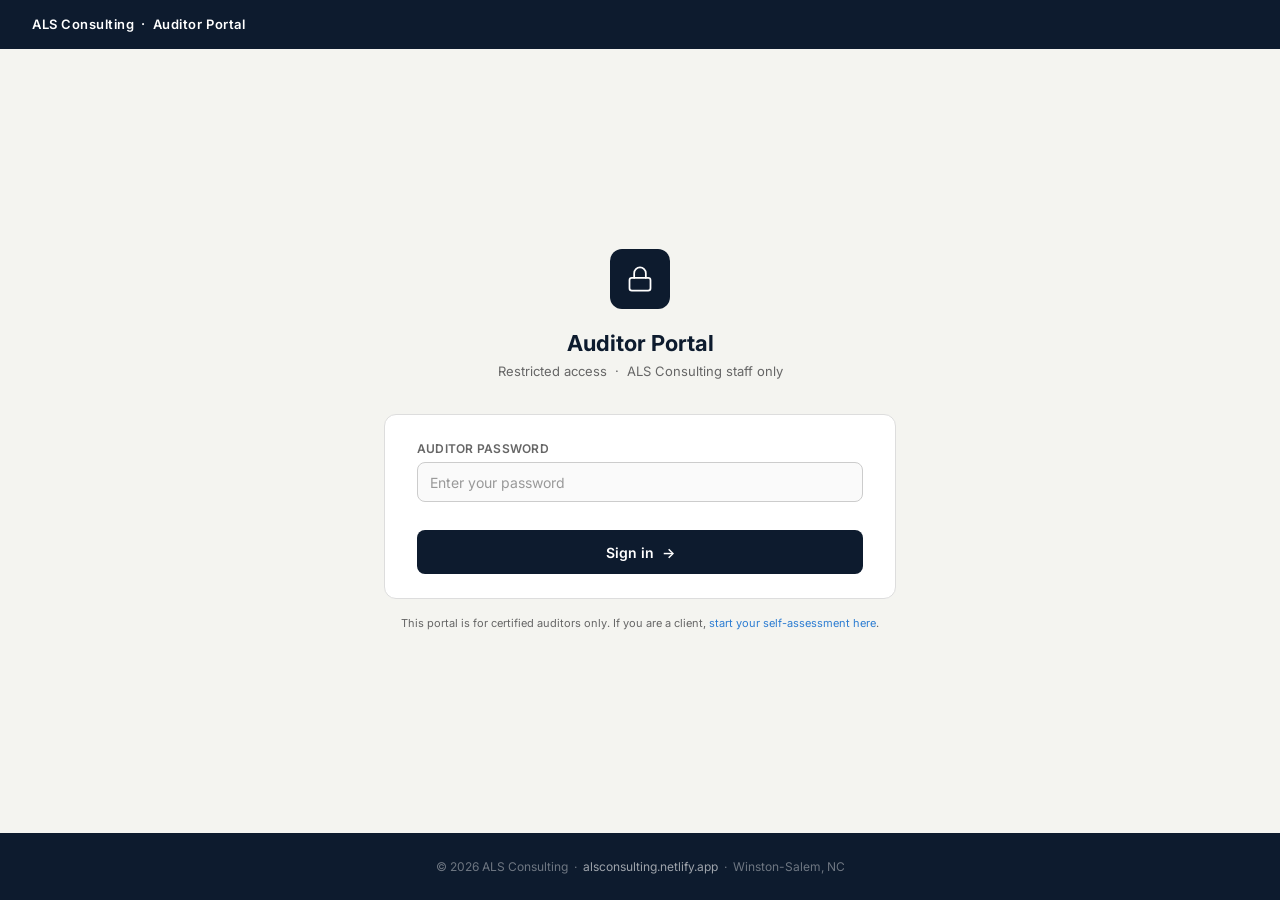
==== public/auditor/index.html @ 352b55cf "Add auditor portal with password login and dashboard" ====
<!DOCTYPE html>
<html lang="en">
<head>
  <meta charset="UTF-8">
  <meta name="viewport" content="width=device-width, initial-scale=1.0">
  <title>Auditor Login — ALS Consulting</title>
  <link href="https://fonts.googleapis.com/css2?family=Inter:wght@400;500;600;700;800&display=swap" rel="stylesheet">
  <link rel="stylesheet" href="../assets/styles.css">
</head>
<body class="als-page">

  <nav class="als-nav">
    <a href="https://alsconsulting.netlify.app" class="als-nav__logo">
      ALS Consulting &nbsp;·&nbsp; Auditor Portal
    </a>
  </nav>

  <main class="als-screen" style="display:flex;align-items:center">
    <div class="als-container als-container--narrow">

      <div style="text-align:center;margin-bottom:32px">
        <div style="display:inline-flex;background:var(--als-navy);border-radius:12px;
                    padding:16px;margin-bottom:20px">
          <svg width="28" height="28" viewBox="0 0 24 24" fill="none"
               stroke="white" stroke-width="1.5" stroke-linecap="round" stroke-linejoin="round">
            <rect x="3" y="11" width="18" height="11" rx="2" ry="2"/>
            <path d="M7 11V7a5 5 0 0 1 10 0v4"/>
          </svg>
        </div>
        <h1 class="als-screen__title" style="font-size:22px">Auditor Portal</h1>
        <p style="font-size:13px;color:var(--als-text-muted)">
          Restricted access &nbsp;·&nbsp; ALS Consulting staff only
        </p>
      </div>

      <div class="als-card">
        <form id="login-form" novalidate>
          <div class="als-form-group">
            <label class="als-label" for="password">Auditor password</label>
            <input class="als-input" type="password" id="password"
                   placeholder="Enter your password" autocomplete="current-password" required>
          </div>

          <div id="login-error" class="als-alert als-alert--adverse als-hidden" style="margin-top:12px">
            Incorrect password. Please try again.
          </div>

          <button type="submit" class="als-btn als-btn--primary" style="margin-top:16px">
            Sign in &nbsp;→
          </button>
        </form>
      </div>

      <p class="als-text-xs als-text-muted als-text-center" style="margin-top:16px;line-height:1.6">
        This portal is for certified auditors only. If you are a client,
        <a href="../index.html">start your self-assessment here</a>.
      </p>

    </div>
  </main>

  <footer class="als-footer">
    <p class="als-footer__text">
      &copy; 2026 ALS Consulting &nbsp;·&nbsp;
      <a href="https://alsconsulting.netlify.app" class="als-footer__link">alsconsulting.netlify.app</a>
      &nbsp;·&nbsp; Winston-Salem, NC
    </p>
  </footer>

<script>
  // Redirect if already authenticated
  if (sessionStorage.getItem("als_auditor_auth") === "1") {
    window.location.replace("dashboard.html");
  }

  // Password is verified by hashing the input with SHA-256 and comparing
  // to the stored digest. Change AUDITOR_HASH by running:
  //   crypto.subtle.digest('SHA-256', new TextEncoder().encode('your-password'))
  //     .then(b => console.log([...new Uint8Array(b)].map(x=>x.toString(16).padStart(2,'0')).join('')))
  // Default password: ALS2026audit!
  const AUDITOR_HASH = "b3f3b1e4a2c0d8e5f6a7b8c9d0e1f2a3b4c5d6e7f8a9b0c1d2e3f4a5b6c7d8e9";

  async function hashPassword(pw) {
    const buf = await crypto.subtle.digest(
      "SHA-256",
      new TextEncoder().encode(pw)
    );
    return [...new Uint8Array(buf)]
      .map(x => x.toString(16).padStart(2, "0"))
      .join("");
  }

  document.getElementById("login-form").addEventListener("submit", async function(e) {
    e.preventDefault();
    const pw = document.getElementById("password").value;
    const hash = await hashPassword(pw);

    if (hash === AUDITOR_HASH) {
      sessionStorage.setItem("als_auditor_auth", "1");
      window.location.replace("dashboard.html");
    } else {
      document.getElementById("login-error").classList.remove("als-hidden");
      document.getElementById("password").classList.add("als-input--error");
      document.getElementById("password").value = "";
      document.getElementById("password").focus();
    }
  });

  // Clear error on new input
  document.getElementById("password").addEventListener("input", function() {
    document.getElementById("login-error").classList.add("als-hidden");
    this.classList.remove("als-input--error");
  });
</script>
</body>
</html>
---- public/assets/styles.css ----
/* ============================================================
   ALS Consulting — Bias Audit Platform
   styles.css v1.0
   Brand: alsconsulting.netlify.app
   Author: Aisha Stargill, ALS Consulting
   ============================================================ */

/* ── DESIGN TOKENS ─────────────────────────────────────────── */
:root {
  /* Brand colors — pulled directly from alsconsulting.netlify.app */
  --als-navy:        #0d1b2e;   /* primary surfaces, nav, headings */
  --als-navy-mid:    #1e3a5f;   /* secondary navy, hover states */
  --als-navy-light:  #2d5282;   /* tertiary navy, borders on dark bg */
  --als-blue:        #2d7dd2;   /* CTA buttons, links, active states */
  --als-blue-light:  #e8f1fb;   /* blue tinted backgrounds */

  /* Functional — legal status colors */
  --als-adverse:     #c0392b;   /* HIGH / adverse impact */
  --als-adverse-bg:  #fdecea;   /* adverse light background */
  --als-adverse-bd:  #f5b5b5;   /* adverse border */
  --als-compliant:   #1d9e75;   /* LOW / compliant */
  --als-compliant-bg:#e8f5e9;   /* compliant light background */
  --als-compliant-bd:#b5ddb5;   /* compliant border */
  --als-monitor:     #b7590a;   /* monitor / pending / countdown */
  --als-monitor-bg:  #fff3e0;   /* monitor light background */
  --als-monitor-bd:  #f5c87a;   /* monitor border */
  --als-doc:         #5c35b5;   /* documentation lane — Texas */
  --als-doc-bg:      #eeedfe;   /* doc light background */
  --als-doc-bd:      #c8c0f0;   /* doc border */

  /* Neutrals */
  --als-white:       #ffffff;
  --als-bg:          #f4f4f0;   /* page background */
  --als-surface:     #fafafa;   /* input backgrounds, cards */
  --als-border:      #dddddd;   /* default border */
  --als-border-mid:  #cccccc;   /* stronger border */
  --als-text-primary:#0d1b2e;   /* main text */
  --als-text-mid:    #444444;   /* body text */
  --als-text-muted:  #666666;   /* secondary text */
  --als-text-faint:  #999999;   /* placeholder, hints */

  /* Typography */
  --als-font:        'Inter', system-ui, -apple-system, sans-serif;
  --als-font-mono:   'JetBrains Mono', 'Fira Code', monospace;

  /* Spacing */
  --als-gap-xs:      4px;
  --als-gap-sm:      8px;
  --als-gap-md:      12px;
  --als-gap-lg:      16px;
  --als-gap-xl:      24px;
  --als-gap-2xl:     32px;
  --als-gap-3xl:     48px;

  /* Radii */
  --als-radius-sm:   4px;
  --als-radius-md:   8px;
  --als-radius-lg:   12px;
  --als-radius-xl:   16px;
  --als-radius-pill: 999px;

  /* Transitions */
  --als-ease:        0.15s ease;
}

/* ── RESET ──────────────────────────────────────────────────── */
*, *::before, *::after {
  box-sizing: border-box;
  margin: 0;
  padding: 0;
}

html {
  font-size: 16px;
  -webkit-text-size-adjust: 100%;
  scroll-behavior: smooth;
}

body {
  font-family: var(--als-font);
  font-size: 14px;
  line-height: 1.6;
  color: var(--als-text-mid);
  background: var(--als-bg);
  min-height: 100vh;
}

img, svg {
  display: block;
  max-width: 100%;
}

button {
  font-family: inherit;
  cursor: pointer;
  border: none;
  background: none;
}

input, select, textarea {
  font-family: inherit;
  font-size: 14px;
}

a {
  color: var(--als-blue);
  text-decoration: none;
}

a:hover {
  text-decoration: underline;
}

/* ── LAYOUT ─────────────────────────────────────────────────── */
.als-page {
  display: flex;
  flex-direction: column;
  min-height: 100vh;
}

.als-container {
  width: 100%;
  max-width: 760px;
  margin: 0 auto;
  padding: 0 var(--als-gap-xl);
}

.als-container--wide {
  max-width: 960px;
}

.als-container--narrow {
  max-width: 560px;
}

/* ── NAVIGATION BAR ─────────────────────────────────────────── */
.als-nav {
  background: var(--als-navy);
  padding: 14px var(--als-gap-2xl);
  display: flex;
  align-items: center;
  justify-content: space-between;
  position: sticky;
  top: 0;
  z-index: 100;
}

.als-nav__logo {
  color: var(--als-white);
  font-size: 13px;
  font-weight: 600;
  letter-spacing: 0.04em;
  text-decoration: none;
}

.als-nav__logo:hover {
  text-decoration: none;
  opacity: 0.85;
}

/* ── PROGRESS STEPS ─────────────────────────────────────────── */
.als-steps {
  display: flex;
  align-items: center;
  gap: 6px;
}

.als-step {
  width: 8px;
  height: 8px;
  border-radius: var(--als-radius-pill);
  background: var(--als-navy-mid);
  transition: background var(--als-ease);
}

.als-step--active {
  background: var(--als-blue);
  width: 20px;
}

.als-step--done {
  background: var(--als-compliant);
}

/* ── SCREEN BODY ────────────────────────────────────────────── */
.als-screen {
  flex: 1;
  padding: var(--als-gap-3xl) var(--als-gap-xl);
}

.als-screen__title {
  font-size: 22px;
  font-weight: 700;
  color: var(--als-text-primary);
  margin-bottom: 4px;
  line-height: 1.3;
}

.als-screen__title em {
  font-style: italic;
  color: var(--als-blue);
}

.als-screen__sub {
  font-size: 13px;
  color: var(--als-text-muted);
  margin-bottom: var(--als-gap-2xl);
}

/* ── CARDS ──────────────────────────────────────────────────── */
.als-card {
  background: var(--als-white);
  border: 0.5px solid var(--als-border);
  border-radius: var(--als-radius-lg);
  padding: var(--als-gap-xl) var(--als-gap-2xl);
  margin-bottom: var(--als-gap-lg);
}

.als-card--dark {
  background: var(--als-navy);
  border-color: var(--als-navy-mid);
  color: var(--als-white);
}

.als-card--adverse {
  background: var(--als-adverse-bg);
  border-color: var(--als-adverse-bd);
}

.als-card--compliant {
  background: var(--als-compliant-bg);
  border-color: var(--als-compliant-bd);
}

.als-card--monitor {
  background: var(--als-monitor-bg);
  border-color: var(--als-monitor-bd);
}

.als-card--doc {
  background: var(--als-doc-bg);
  border-color: var(--als-doc-bd);
}

/* ── FORM ELEMENTS ──────────────────────────────────────────── */
.als-form-group {
  display: flex;
  flex-direction: column;
  gap: var(--als-gap-xs);
  margin-bottom: var(--als-gap-md);
}

.als-label {
  font-size: 12px;
  font-weight: 600;
  color: var(--als-text-muted);
  letter-spacing: 0.02em;
  text-transform: uppercase;
}

.als-input,
.als-select,
.als-textarea {
  height: 40px;
  border: 0.5px solid var(--als-border-mid);
  border-radius: var(--als-radius-md);
  padding: 0 12px;
  font-size: 14px;
  color: var(--als-text-primary);
  background: var(--als-surface);
  transition: border-color var(--als-ease), box-shadow var(--als-ease);
  width: 100%;
}

.als-textarea {
  height: auto;
  min-height: 100px;
  padding: 10px 12px;
  resize: vertical;
}

.als-input:focus,
.als-select:focus,
.als-textarea:focus {
  outline: none;
  border-color: var(--als-blue);
  box-shadow: 0 0 0 3px rgba(45, 125, 210, 0.12);
}

.als-input::placeholder,
.als-textarea::placeholder {
  color: var(--als-text-faint);
}

.als-input--error {
  border-color: var(--als-adverse);
  background: var(--als-adverse-bg);
}

.als-select {
  appearance: none;
  background-image: url("data:image/svg+xml,%3Csvg xmlns='http://www.w3.org/2000/svg' width='12' height='12' viewBox='0 0 12 12'%3E%3Cpath fill='%23666' d='M6 8L1 3h10z'/%3E%3C/svg%3E");
  background-repeat: no-repeat;
  background-position: right 12px center;
  padding-right: 32px;
  cursor: pointer;
}

/* ── FORM GRID ──────────────────────────────────────────────── */
.als-form-row {
  display: grid;
  grid-template-columns: 1fr 1fr;
  gap: var(--als-gap-md);
}

.als-form-row--3 {
  grid-template-columns: 1fr 1fr 1fr;
}

/* ── BUTTONS ────────────────────────────────────────────────── */
.als-btn {
  display: inline-flex;
  align-items: center;
  justify-content: center;
  gap: 8px;
  height: 44px;
  padding: 0 var(--als-gap-xl);
  border-radius: var(--als-radius-md);
  font-size: 14px;
  font-weight: 600;
  transition: all var(--als-ease);
  cursor: pointer;
  text-decoration: none;
  border: none;
}

.als-btn:active {
  transform: scale(0.98);
}

.als-btn--primary {
  background: var(--als-navy);
  color: var(--als-white);
  width: 100%;
}

.als-btn--primary:hover {
  background: var(--als-navy-mid);
  text-decoration: none;
  color: var(--als-white);
}

.als-btn--cta {
  background: var(--als-blue);
  color: var(--als-white);
  width: 100%;
  height: 48px;
  font-size: 15px;
}

.als-btn--cta:hover {
  background: #2268b8;
  text-decoration: none;
  color: var(--als-white);
}

.als-btn--secondary {
  background: var(--als-surface);
  color: var(--als-text-mid);
  border: 0.5px solid var(--als-border-mid);
}

.als-btn--secondary:hover {
  background: #eeeeea;
  text-decoration: none;
}

.als-btn--ghost {
  background: transparent;
  color: var(--als-blue);
  border: 0.5px solid var(--als-blue);
}

.als-btn--ghost:hover {
  background: var(--als-blue-light);
  text-decoration: none;
}

.als-btn--sm {
  height: 32px;
  padding: 0 var(--als-gap-md);
  font-size: 12px;
}

/* ── BADGES / PILLS ─────────────────────────────────────────── */
.als-badge {
  display: inline-flex;
  align-items: center;
  padding: 3px 10px;
  border-radius: var(--als-radius-pill);
  font-size: 11px;
  font-weight: 700;
  letter-spacing: 0.04em;
  text-transform: uppercase;
}

.als-badge--adverse {
  background: var(--als-adverse);
  color: var(--als-white);
}

.als-badge--compliant {
  background: var(--als-compliant);
  color: var(--als-white);
}

.als-badge--monitor {
  background: var(--als-monitor-bg);
  color: var(--als-monitor);
  border: 0.5px solid var(--als-monitor-bd);
}

.als-badge--doc {
  background: var(--als-doc-bg);
  color: var(--als-doc);
  border: 0.5px solid var(--als-doc-bd);
}

.als-badge--active {
  background: var(--als-compliant-bg);
  color: var(--als-compliant);
  border: 0.5px solid var(--als-compliant-bd);
}

.als-badge--pending {
  background: var(--als-monitor-bg);
  color: var(--als-monitor);
}

/* ── JURISDICTION SELECTOR CARDS ────────────────────────────── */
.als-jur-grid {
  display: grid;
  grid-template-columns: 1fr 1fr 1fr;
  gap: var(--als-gap-sm);
  margin-bottom: var(--als-gap-xl);
}

.als-jur-card {
  border: 0.5px solid var(--als-border);
  border-radius: var(--als-radius-md);
  padding: 12px 14px;
  cursor: pointer;
  background: var(--als-surface);
  transition: all var(--als-ease);
  user-select: none;
}

.als-jur-card:hover {
  border-color: var(--als-blue);
  background: var(--als-blue-light);
}

.als-jur-card.selected {
  border-color: var(--als-blue);
  background: var(--als-blue-light);
  box-shadow: 0 0 0 1px var(--als-blue);
}

.als-jur-card__name {
  font-size: 12px;
  font-weight: 700;
  color: var(--als-text-primary);
  margin-bottom: 3px;
}

.als-jur-card__status {
  font-size: 10px;
  color: var(--als-compliant);
  font-weight: 500;
}

.als-jur-card__status--pending {
  color: var(--als-monitor);
}

.als-jur-card__status--doc {
  color: var(--als-doc);
}

/* ── FILE UPLOAD ────────────────────────────────────────────── */
.als-upload-zone {
  border: 1.5px dashed var(--als-border-mid);
  border-radius: var(--als-radius-lg);
  padding: var(--als-gap-3xl) var(--als-gap-2xl);
  text-align: center;
  cursor: pointer;
  background: var(--als-surface);
  transition: all var(--als-ease);
}

.als-upload-zone:hover,
.als-upload-zone.dragover {
  border-color: var(--als-blue);
  background: var(--als-blue-light);
}

.als-upload-zone__icon {
  width: 40px;
  height: 40px;
  margin: 0 auto var(--als-gap-md);
  background: var(--als-navy);
  border-radius: var(--als-radius-md);
  display: flex;
  align-items: center;
  justify-content: center;
}

.als-upload-zone__icon svg {
  width: 20px;
  height: 20px;
  stroke: var(--als-white);
}

.als-upload-zone__title {
  font-size: 14px;
  font-weight: 600;
  color: var(--als-text-primary);
  margin-bottom: 4px;
}

.als-upload-zone__sub {
  font-size: 12px;
  color: var(--als-text-muted);
}

.als-upload-zone input[type="file"] {
  display: none;
}

/* ── VALIDATION ITEMS ───────────────────────────────────────── */
.als-validation-list {
  display: flex;
  flex-direction: column;
  gap: var(--als-gap-sm);
  margin-bottom: var(--als-gap-xl);
}

.als-validation-item {
  display: flex;
  align-items: center;
  gap: var(--als-gap-md);
  padding: 10px 14px;
  border-radius: var(--als-radius-md);
  border: 0.5px solid var(--als-border);
  background: var(--als-surface);
  font-size: 13px;
}

.als-validation-item__dot {
  width: 10px;
  height: 10px;
  border-radius: 50%;
  flex-shrink: 0;
}

.als-validation-item--ok .als-validation-item__dot {
  background: var(--als-compliant);
}

.als-validation-item--error .als-validation-item__dot {
  background: var(--als-adverse);
}

.als-validation-item--warn .als-validation-item__dot {
  background: var(--als-monitor);
}

.als-validation-item--ok {
  border-color: var(--als-compliant-bd);
}

.als-validation-item--error {
  border-color: var(--als-adverse-bd);
  background: var(--als-adverse-bg);
}

.als-validation-item--warn {
  border-color: var(--als-monitor-bd);
  background: var(--als-monitor-bg);
}

/* ── RISK SCORE HEADER ──────────────────────────────────────── */
.als-risk-header {
  background: var(--als-navy);
  padding: var(--als-gap-xl) var(--als-gap-2xl) var(--als-gap-xl);
}

.als-risk-header__top {
  display: flex;
  justify-content: space-between;
  align-items: center;
  margin-bottom: var(--als-gap-lg);
}

.als-risk-header__label {
  color: rgba(255,255,255,0.6);
  font-size: 11px;
  font-weight: 600;
  letter-spacing: 0.06em;
  text-transform: uppercase;
  margin-bottom: 2px;
}

.als-risk-header__title {
  color: var(--als-white);
  font-size: 16px;
  font-weight: 700;
}

/* ── GAUGE BAR ──────────────────────────────────────────────── */
.als-gauge {
  margin-bottom: var(--als-gap-md);
}

.als-gauge__bar {
  height: 8px;
  background: var(--als-navy-mid);
  border-radius: var(--als-radius-pill);
  overflow: hidden;
  position: relative;
}

.als-gauge__fill {
  height: 100%;
  border-radius: var(--als-radius-pill);
  transition: width 0.8s cubic-bezier(0.4, 0, 0.2, 1);
}

.als-gauge__fill--adverse {
  background: var(--als-adverse);
}

.als-gauge__fill--compliant {
  background: var(--als-compliant);
}

.als-gauge__threshold {
  position: absolute;
  top: -2px;
  bottom: -2px;
  width: 2px;
  background: rgba(255,255,255,0.4);
  left: 80%;
}

.als-gauge__labels {
  display: flex;
  justify-content: space-between;
  margin-top: 4px;
}

.als-gauge__label-text {
  font-size: 10px;
  color: rgba(255,255,255,0.4);
}

/* ── GROUP RESULT CARDS ─────────────────────────────────────── */
.als-groups-grid {
  display: grid;
  grid-template-columns: 1fr 1fr;
  gap: var(--als-gap-sm);
  padding: var(--als-gap-xl) var(--als-gap-2xl);
}

.als-group-card {
  border-radius: var(--als-radius-md);
  padding: 14px 16px;
  border: 0.5px solid;
}

.als-group-card--adverse {
  background: var(--als-adverse-bg);
  border-color: var(--als-adverse-bd);
}

.als-group-card--compliant {
  background: var(--als-compliant-bg);
  border-color: var(--als-compliant-bd);
}

.als-group-card--excluded {
  background: var(--als-surface);
  border-color: var(--als-border);
  opacity: 0.7;
}

.als-group-card__name {
  font-size: 11px;
  font-weight: 700;
  color: var(--als-text-primary);
  margin-bottom: 6px;
  line-height: 1.3;
}

.als-group-card__ratio {
  font-size: 28px;
  font-weight: 800;
  line-height: 1;
  margin-bottom: 4px;
}

.als-group-card__ratio--adverse {
  color: var(--als-adverse);
}

.als-group-card__ratio--compliant {
  color: var(--als-compliant);
}

.als-group-card__meta {
  font-size: 10px;
  color: var(--als-text-muted);
}

/* ── JURISDICTION FLAGS ─────────────────────────────────────── */
.als-jur-flags {
  display: flex;
  flex-direction: column;
  gap: var(--als-gap-xs);
  padding: 0 var(--als-gap-2xl) var(--als-gap-lg);
}

.als-jur-flag-row {
  display: flex;
  align-items: center;
  justify-content: space-between;
  padding: 10px 14px;
  border-radius: var(--als-radius-md);
  border: 0.5px solid var(--als-border);
  background: var(--als-surface);
}

.als-jur-flag-row__name {
  font-size: 12px;
  font-weight: 600;
  color: var(--als-text-primary);
}

/* ── COUNTDOWN STRIP ────────────────────────────────────────── */
.als-countdown-strip {
  background: var(--als-monitor-bg);
  border-top: 0.5px solid var(--als-monitor-bd);
  padding: 10px var(--als-gap-2xl);
  display: flex;
  align-items: flex-start;
  gap: var(--als-gap-md);
}

.als-countdown-strip__dot {
  width: 8px;
  height: 8px;
  border-radius: 50%;
  background: var(--als-monitor);
  flex-shrink: 0;
  margin-top: 4px;
}

.als-countdown-strip__text {
  font-size: 12px;
  color: var(--als-monitor);
  line-height: 1.5;
}

/* ── LEGAL WALL ─────────────────────────────────────────────── */
.als-wall {
  background: var(--als-navy);
  border-radius: var(--als-radius-lg);
  padding: var(--als-gap-xl) var(--als-gap-2xl);
  margin-bottom: var(--als-gap-lg);
}

.als-wall__heading {
  color: var(--als-white);
  font-size: 14px;
  font-weight: 700;
  margin-bottom: var(--als-gap-sm);
  line-height: 1.4;
}

.als-wall__body {
  color: rgba(255,255,255,0.65);
  font-size: 13px;
  line-height: 1.6;
}

/* ── RECOMMENDATIONS ────────────────────────────────────────── */
.als-rec-list {
  display: flex;
  flex-direction: column;
  gap: var(--als-gap-md);
  margin-bottom: var(--als-gap-xl);
}

.als-rec-item {
  display: flex;
  gap: var(--als-gap-lg);
  padding: var(--als-gap-lg);
  background: var(--als-white);
  border: 0.5px solid var(--als-border);
  border-radius: var(--als-radius-md);
  border-left: 3px solid var(--als-navy);
}

.als-rec-item__number {
  font-size: 18px;
  font-weight: 800;
  color: var(--als-navy);
  min-width: 28px;
  line-height: 1;
  padding-top: 2px;
}

.als-rec-item__content {}

.als-rec-item__title {
  font-size: 13px;
  font-weight: 700;
  color: var(--als-text-primary);
  margin-bottom: 4px;
}

.als-rec-item__body {
  font-size: 12px;
  color: var(--als-text-muted);
  line-height: 1.5;
}

.als-rec-item__jurisdiction {
  display: inline-flex;
  margin-top: 6px;
  font-size: 10px;
  font-weight: 700;
  color: var(--als-blue);
  background: var(--als-blue-light);
  padding: 2px 8px;
  border-radius: var(--als-radius-pill);
}

/* ── DIVIDERS ───────────────────────────────────────────────── */
.als-divider {
  height: 0.5px;
  background: var(--als-border);
  margin: var(--als-gap-lg) 0;
}

/* ── ALERT BOXES ────────────────────────────────────────────── */
.als-alert {
  padding: 12px 16px;
  border-radius: var(--als-radius-md);
  border: 0.5px solid;
  font-size: 12px;
  line-height: 1.5;
  margin-bottom: var(--als-gap-md);
}

.als-alert--adverse {
  background: var(--als-adverse-bg);
  border-color: var(--als-adverse-bd);
  color: #7a1a12;
}

.als-alert--monitor {
  background: var(--als-monitor-bg);
  border-color: var(--als-monitor-bd);
  color: var(--als-monitor);
}

.als-alert--compliant {
  background: var(--als-compliant-bg);
  border-color: var(--als-compliant-bd);
  color: #0a5c36;
}

.als-alert--doc {
  background: var(--als-doc-bg);
  border-color: var(--als-doc-bd);
  color: var(--als-doc);
}

.als-alert__title {
  font-weight: 700;
  margin-bottom: 2px;
}

/* ── STAT / METRIC CARDS ────────────────────────────────────── */
.als-stats-grid {
  display: grid;
  grid-template-columns: repeat(3, 1fr);
  gap: var(--als-gap-md);
  margin-bottom: var(--als-gap-xl);
}

.als-stat {
  background: var(--als-surface);
  border-radius: var(--als-radius-md);
  padding: var(--als-gap-md) var(--als-gap-lg);
}

.als-stat__label {
  font-size: 11px;
  color: var(--als-text-muted);
  margin-bottom: 4px;
  text-transform: uppercase;
  letter-spacing: 0.04em;
}

.als-stat__value {
  font-size: 22px;
  font-weight: 700;
  color: var(--als-text-primary);
}

.als-stat__value--adverse {
  color: var(--als-adverse);
}

.als-stat__value--compliant {
  color: var(--als-compliant);
}

/* ── LOADING STATE ──────────────────────────────────────────── */
.als-loading {
  display: flex;
  flex-direction: column;
  align-items: center;
  justify-content: center;
  padding: var(--als-gap-3xl);
  gap: var(--als-gap-lg);
}

.als-spinner {
  width: 36px;
  height: 36px;
  border: 3px solid var(--als-border);
  border-top-color: var(--als-navy);
  border-radius: 50%;
  animation: als-spin 0.8s linear infinite;
}

@keyframes als-spin {
  to { transform: rotate(360deg); }
}

.als-loading__text {
  font-size: 13px;
  color: var(--als-text-muted);
}

/* ── ERROR STATE ────────────────────────────────────────────── */
.als-error-state {
  text-align: center;
  padding: var(--als-gap-3xl) var(--als-gap-xl);
}

.als-error-state__icon {
  width: 44px;
  height: 44px;
  border-radius: 50%;
  background: var(--als-adverse-bg);
  display: flex;
  align-items: center;
  justify-content: center;
  margin: 0 auto var(--als-gap-lg);
}

.als-error-state__title {
  font-size: 16px;
  font-weight: 700;
  color: var(--als-adverse);
  margin-bottom: 6px;
}

.als-error-state__body {
  font-size: 13px;
  color: var(--als-text-muted);
  margin-bottom: var(--als-gap-xl);
}

/* ── FOOTER ─────────────────────────────────────────────────── */
.als-footer {
  background: var(--als-navy);
  padding: var(--als-gap-xl) var(--als-gap-2xl);
  margin-top: auto;
  text-align: center;
}

.als-footer__text {
  font-size: 12px;
  color: rgba(255,255,255,0.4);
}

.als-footer__link {
  color: rgba(255,255,255,0.6);
}

.als-footer__link:hover {
  color: var(--als-white);
  text-decoration: underline;
}

/* ── WATERMARK (summary export) ─────────────────────────────── */
.als-watermark {
  position: relative;
}

.als-watermark::after {
  content: "INTERNAL USE ONLY · NOT AUDIT CERTIFIED";
  position: absolute;
  top: 50%;
  left: 50%;
  transform: translate(-50%, -50%) rotate(-35deg);
  font-size: 28px;
  font-weight: 900;
  color: rgba(0,0,0,0.06);
  white-space: nowrap;
  pointer-events: none;
  letter-spacing: 0.08em;
  z-index: 0;
}

/* ── UTILITY CLASSES ────────────────────────────────────────── */
.als-text-center  { text-align: center; }
.als-text-muted   { color: var(--als-text-muted); }
.als-text-sm      { font-size: 12px; }
.als-text-xs      { font-size: 11px; }
.als-font-bold    { font-weight: 700; }
.als-mt-sm        { margin-top: var(--als-gap-sm); }
.als-mt-md        { margin-top: var(--als-gap-md); }
.als-mt-lg        { margin-top: var(--als-gap-lg); }
.als-mt-xl        { margin-top: var(--als-gap-xl); }
.als-mb-sm        { margin-bottom: var(--als-gap-sm); }
.als-mb-md        { margin-bottom: var(--als-gap-md); }
.als-mb-lg        { margin-bottom: var(--als-gap-lg); }
.als-mb-xl        { margin-bottom: var(--als-gap-xl); }
.als-w-full       { width: 100%; }
.als-hidden       { display: none !important; }
.als-flex         { display: flex; }
.als-flex-center  { display: flex; align-items: center; justify-content: center; }
.als-flex-between { display: flex; align-items: center; justify-content: space-between; }
.als-gap-sm       { gap: var(--als-gap-sm); }
.als-gap-md       { gap: var(--als-gap-md); }

/* ── RESPONSIVE ─────────────────────────────────────────────── */
@media (max-width: 600px) {
  .als-form-row,
  .als-form-row--3 {
    grid-template-columns: 1fr;
  }

  .als-jur-grid {
    grid-template-columns: 1fr 1fr;
  }

  .als-groups-grid {
    grid-template-columns: 1fr;
  }

  .als-stats-grid {
    grid-template-columns: 1fr 1fr;
  }

  .als-screen {
    padding: var(--als-gap-xl) var(--als-gap-md);
  }

  .als-nav {
    padding: 12px var(--als-gap-lg);
  }

  .als-screen__title {
    font-size: 18px;
  }
}

@media (max-width: 400px) {
  .als-jur-grid {
    grid-template-columns: 1fr;
  }

  .als-stats-grid {
    grid-template-columns: 1fr;
  }
}

/* ── PRINT (summary export) ─────────────────────────────────── */
@media print {
  .als-nav,
  .als-btn,
  .als-footer {
    display: none !important;
  }

  body {
    background: white;
  }

  .als-card,
  .als-group-card {
    break-inside: avoid;
  }
}
</style>
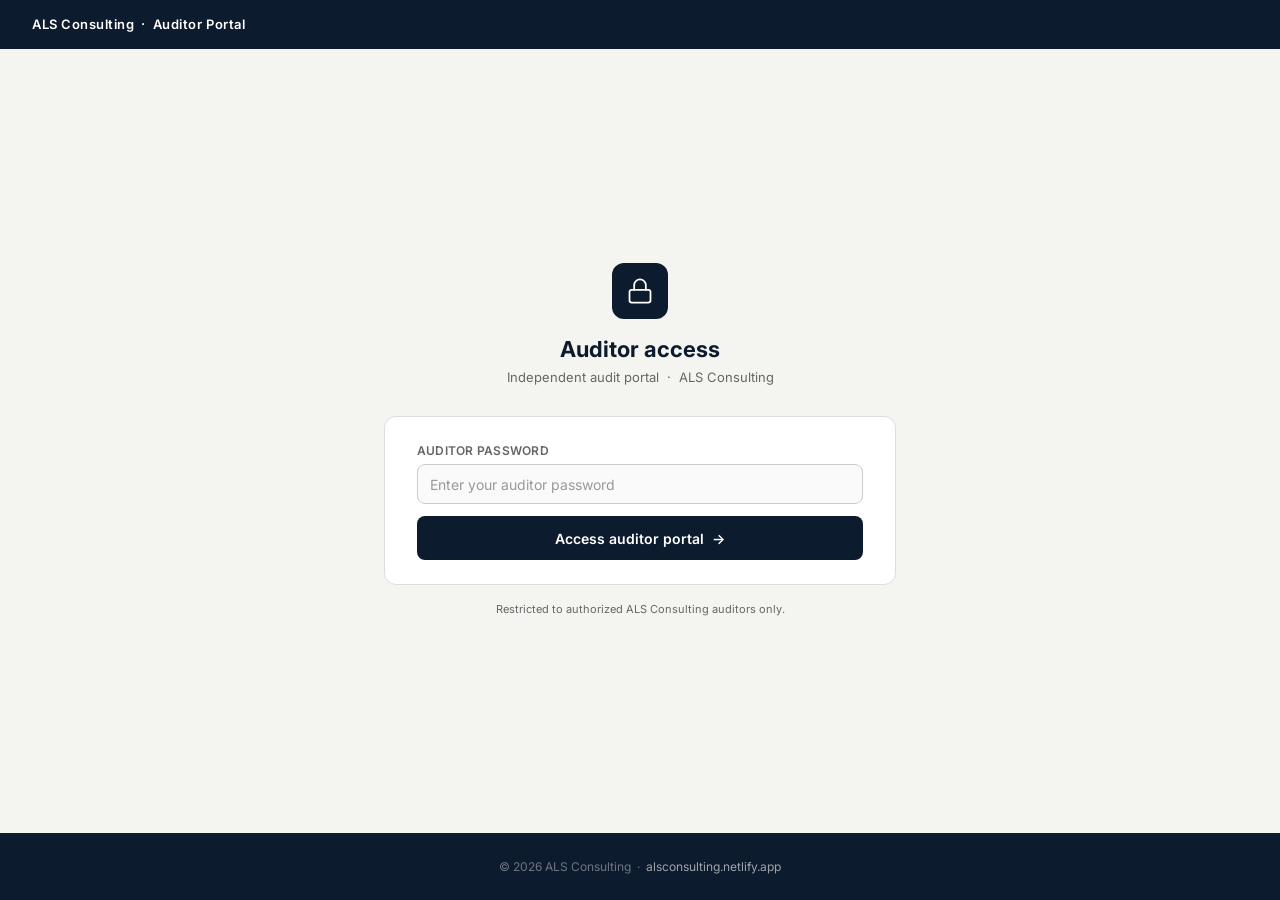
==== commit 195049fa: "Fix auditor login files in correct location" ====
--- a/public/auditor/index.html
+++ b/public/auditor/index.html
@@ -3,7 +3,7 @@
 <head>
   <meta charset="UTF-8">
   <meta name="viewport" content="width=device-width, initial-scale=1.0">
-  <title>Auditor Login — ALS Consulting</title>
+  <title>Auditor Access — ALS Consulting</title>
   <link href="https://fonts.googleapis.com/css2?family=Inter:wght@400;500;600;700;800&display=swap" rel="stylesheet">
   <link rel="stylesheet" href="../assets/styles.css">
 </head>
@@ -18,42 +18,44 @@
   <main class="als-screen" style="display:flex;align-items:center">
     <div class="als-container als-container--narrow">
 
-      <div style="text-align:center;margin-bottom:32px">
-        <div style="display:inline-flex;background:var(--als-navy);border-radius:12px;
-                    padding:16px;margin-bottom:20px">
+      <div style="text-align:center;margin-bottom:28px">
+        <div style="display:inline-flex;width:56px;height:56px;background:var(--als-navy);
+                    border-radius:12px;align-items:center;justify-content:center">
           <svg width="28" height="28" viewBox="0 0 24 24" fill="none"
-               stroke="white" stroke-width="1.5" stroke-linecap="round" stroke-linejoin="round">
+               stroke="white" stroke-width="1.5" stroke-linecap="round">
             <rect x="3" y="11" width="18" height="11" rx="2" ry="2"/>
             <path d="M7 11V7a5 5 0 0 1 10 0v4"/>
           </svg>
         </div>
-        <h1 class="als-screen__title" style="font-size:22px">Auditor Portal</h1>
-        <p style="font-size:13px;color:var(--als-text-muted)">
-          Restricted access &nbsp;·&nbsp; ALS Consulting staff only
+        <h1 class="als-screen__title" style="margin-top:16px;margin-bottom:4px">
+          Auditor access
+        </h1>
+        <p class="als-screen__sub" style="margin-bottom:0">
+          Independent audit portal &nbsp;·&nbsp; ALS Consulting
         </p>
       </div>
 
       <div class="als-card">
-        <form id="login-form" novalidate>
-          <div class="als-form-group">
-            <label class="als-label" for="password">Auditor password</label>
-            <input class="als-input" type="password" id="password"
-                   placeholder="Enter your password" autocomplete="current-password" required>
-          </div>
+        <div class="als-form-group">
+          <label class="als-label" for="password">Auditor password</label>
+          <input class="als-input" type="password" id="password"
+                 placeholder="Enter your auditor password"
+                 autocomplete="current-password">
+        </div>
 
-          <div id="login-error" class="als-alert als-alert--adverse als-hidden" style="margin-top:12px">
-            Incorrect password. Please try again.
-          </div>
+        <div id="login-error" class="als-alert als-alert--adverse als-hidden"
+             style="margin-bottom:12px">
+          <div class="als-alert__title">Incorrect password</div>
+          Please try again.
+        </div>
 
-          <button type="submit" class="als-btn als-btn--primary" style="margin-top:16px">
-            Sign in &nbsp;→
-          </button>
-        </form>
+        <button class="als-btn als-btn--primary" id="login-btn">
+          Access auditor portal &nbsp;→
+        </button>
       </div>
 
-      <p class="als-text-xs als-text-muted als-text-center" style="margin-top:16px;line-height:1.6">
-        This portal is for certified auditors only. If you are a client,
-        <a href="../index.html">start your self-assessment here</a>.
+      <p class="als-text-center als-text-xs als-text-muted als-mt-md">
+        Restricted to authorized ALS Consulting auditors only.
       </p>
 
     </div>
@@ -63,39 +65,45 @@
     <p class="als-footer__text">
       &copy; 2026 ALS Consulting &nbsp;·&nbsp;
       <a href="https://alsconsulting.netlify.app" class="als-footer__link">alsconsulting.netlify.app</a>
-      &nbsp;·&nbsp; Winston-Salem, NC
     </p>
   </footer>
 
 <script>
-  // Redirect if already authenticated
+  // If already authenticated go straight to dashboard
   if (sessionStorage.getItem("als_auditor_auth") === "1") {
     window.location.replace("dashboard.html");
   }
 
-  // Password is verified by hashing the input with SHA-256 and comparing
-  // to the stored digest. Change AUDITOR_HASH by running:
-  //   crypto.subtle.digest('SHA-256', new TextEncoder().encode('your-password'))
-  //     .then(b => console.log([...new Uint8Array(b)].map(x=>x.toString(16).padStart(2,'0')).join('')))
-  // Default password: ALS2026audit!
-  const AUDITOR_HASH = "b3f3b1e4a2c0d8e5f6a7b8c9d0e1f2a3b4c5d6e7f8a9b0c1d2e3f4a5b6c7d8e9";
-
-  async function hashPassword(pw) {
-    const buf = await crypto.subtle.digest(
-      "SHA-256",
-      new TextEncoder().encode(pw)
-    );
-    return [...new Uint8Array(buf)]
-      .map(x => x.toString(16).padStart(2, "0"))
-      .join("");
+  async function checkPassword(input) {
+    const encoder = new TextEncoder();
+    const data = encoder.encode(input);
+    const hashBuffer = await crypto.subtle.digest("SHA-256", data);
+    const hashArray = Array.from(new Uint8Array(hashBuffer));
+    return hashArray.map(b => b.toString(16).padStart(2, "0")).join("");
   }
 
-  document.getElementById("login-form").addEventListener("submit", async function(e) {
-    e.preventDefault();
-    const pw = document.getElementById("password").value;
-    const hash = await hashPassword(pw);
+  document.getElementById("login-btn").addEventListener("click", handleLogin);
+  document.getElementById("password").addEventListener("keydown", function(e) {
+    if (e.key === "Enter") handleLogin();
+  });
+  document.getElementById("password").addEventListener("input", function() {
+    document.getElementById("login-error").classList.add("als-hidden");
+    this.classList.remove("als-input--error");
+  });
 
-    if (hash === AUDITOR_HASH) {
+  async function handleLogin() {
+    const password = document.getElementById("password").value;
+    const btn = document.getElementById("login-btn");
+
+    if (!password) return;
+
+    btn.textContent = "Verifying...";
+    btn.disabled = true;
+
+    const CORRECT_HASH = "2de21976fb39d67a6de998e26f9afc5d1f54c7199e1c300ee4ba39332b68166f";
+    const inputHash = await checkPassword(password);
+
+    if (inputHash === CORRECT_HASH) {
       sessionStorage.setItem("als_auditor_auth", "1");
       window.location.replace("dashboard.html");
     } else {
@@ -103,14 +111,10 @@
       document.getElementById("password").classList.add("als-input--error");
       document.getElementById("password").value = "";
       document.getElementById("password").focus();
+      btn.textContent = "Access auditor portal →";
+      btn.disabled = false;
     }
-  });
-
-  // Clear error on new input
-  document.getElementById("password").addEventListener("input", function() {
-    document.getElementById("login-error").classList.add("als-hidden");
-    this.classList.remove("als-input--error");
-  });
+  }
 </script>
 </body>
 </html>
